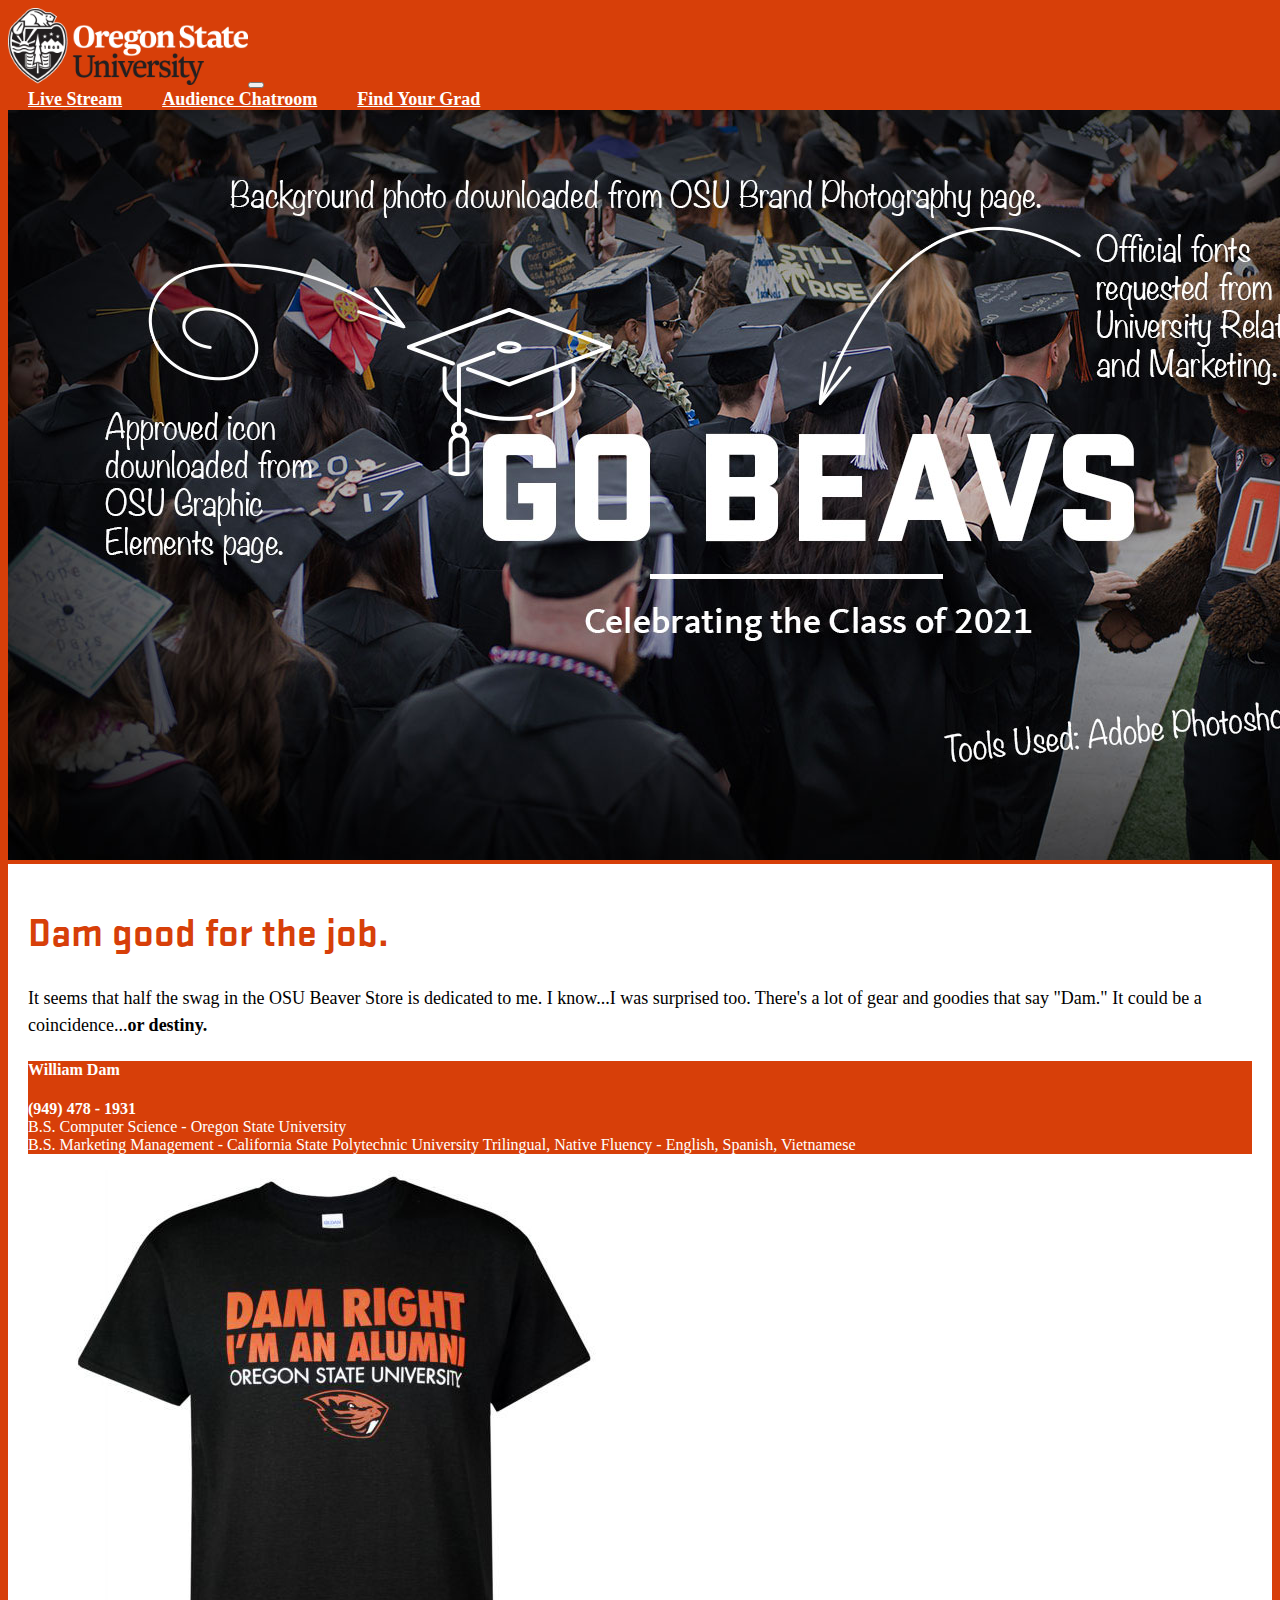
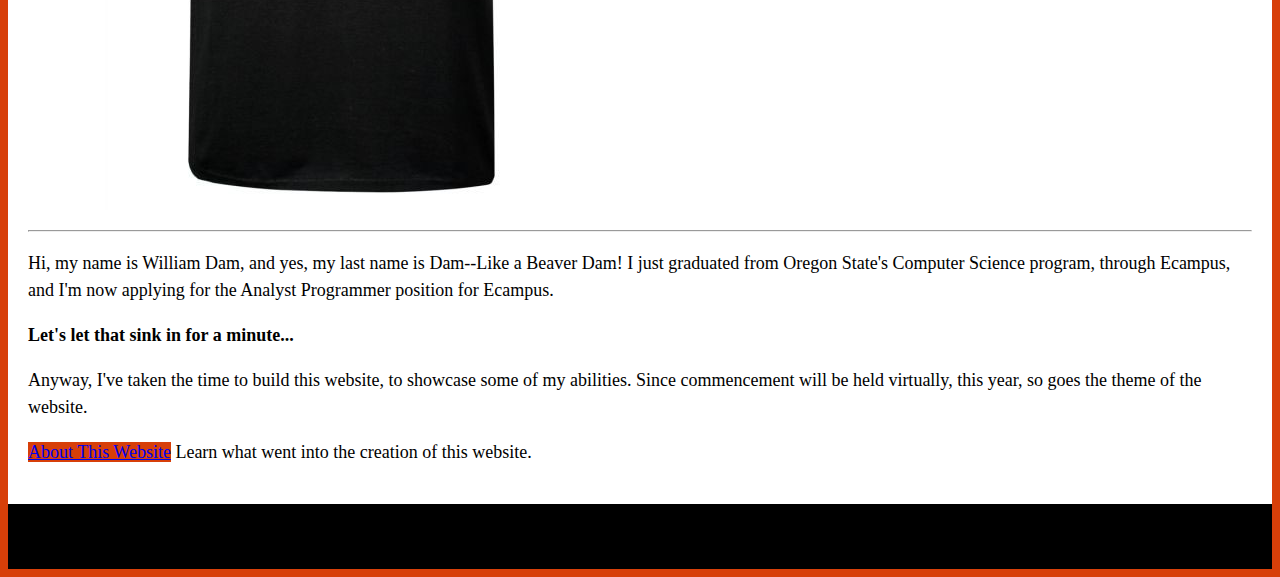
==== index.html @ 92db49fc "first commit" ====
<!DOCTYPE html>
<html lang="en">
<head>
  <meta charset="UTF-8">
  <meta http-equiv="X-UA-Compatible" content="IE=edge">
  <meta name="viewport" content="width=device-width, initial-scale=1.0">
  <meta name="robots" content="noindex">
  <link href="https://cdn.jsdelivr.net/npm/bootstrap@5.0.0-beta3/dist/css/bootstrap.min.css" rel="stylesheet" integrity="sha384-eOJMYsd53ii+scO/bJGFsiCZc+5NDVN2yr8+0RDqr0Ql0h+rP48ckxlpbzKgwra6" crossorigin="anonymous">
  <link rel="stylesheet" href="css/osu_branding.css">
  <title>OSU Graduation - 2021</title>
  <link rel="shortcut icon" href="https://communications.oregonstate.edu/sites/all/themes/doug_fir/favicon.ico" type="image/vnd.microsoft.icon">
</head>
<body class="osu-orange-bg">
  
  <script src="js/nav.js"></script>

  <header>
    <div id="carouselExampleControls" class="carousel slide" data-ride="carousel">
      <div class="carousel-inner">
        <div class="carousel-item active">
          <img class="d-block w-100" src="images/go-beavs-cover-markup.jpg" alt="First slide">
        </div>
    </div>
  </header>
  
  <div class="container">
    <div class="jumbotron jumbotron-home m-4 rounded">
      <div class="row justify-content-start">
      <div class="col-md-6">
        <h1 class="display-4">Dam good for the job.</h1>
        <p class="lead">It seems that half the swag in the OSU Beaver Store is dedicated to me.  
          I know...I was surprised too.  There's a lot of gear and goodies that say "Dam."  
          It could be a coincidence...<strong>or destiny.</strong></p>
          <div class="alert osu-orange-bg light-text" role="alert">
            <h4>William Dam</h4>
            <strong>(949) 478 - 1931</strong><br>
            B.S. Computer Science - Oregon State University<br>
            B.S. Marketing Management - California State Polytechnic University
            Trilingual, Native Fluency - English, Spanish, Vietnamese
          </div>
      </div>
      <figure class="col-md-3">
        <a href="https://osubeaverstore.com/mens-black-dam-right-alumni-tee-black.html" target="_blank">
          <img class="img-fluid" src="images/dam-alumni-shirt.jpg" alt="OSU T-Shirt reads Dam Right I'm an Alumni">
        </a>
      </figure>
    </div>
      <hr class="my-4">
      <p>Hi, my name is William Dam, and yes, my last name is Dam--Like a Beaver Dam! I just graduated from Oregon State's 
      Computer Science program, through Ecampus, and I'm now applying for the Analyst Programmer position for Ecampus. 
      </p>
      <p>
      <strong>Let's let that sink in for a minute...</strong>
      </p>
      <p>
      Anyway, I've taken the time to build this website, to showcase some of my abilities. Since commencement will be held
      virtually, this year, so goes the theme of the website.</p>
      <p class="lead">
        <a class="btn btn-primary btn-lg" href="about.html" role="button">About This Website</a>
        Learn what went into the creation of this website.
      </p>
    </div>
  </div>

  <script src="js/footer.js"></script>
  <script src="https://cdn.jsdelivr.net/npm/bootstrap@5.0.0-beta3/dist/js/bootstrap.bundle.min.js" integrity="sha384-JEW9xMcG8R+pH31jmWH6WWP0WintQrMb4s7ZOdauHnUtxwoG2vI5DkLtS3qm9Ekf" crossorigin="anonymous"></script>
  </body>
</html>
---- css/osu_branding.css ----
@import url('https://fonts.googleapis.com/css?family=Graduate&display=swap');

/** Generated by FG **/
@font-face {
	font-family: 'Conv_Stratum2-Bold';
	src: url('fonts/Stratum2-Bold.eot');
	src: local('☺'), url('fonts/Stratum2-Bold.woff') format('woff'), url('fonts/Stratum2-Bold.ttf') format('truetype'), url('fonts/Stratum2-Bold.svg') format('svg');
	font-weight: normal;
	font-style: normal;
}

.jumbotron-home {
    background-color: #ffffff !important;
    padding: 20px 20px 20px 20px !important;
}

h1 {
    color: #D73F09;
    font-family: 'Conv_Stratum2-Bold', Arial, sans-serif;
    font-size: 40px !important;
}

p {
    font-size: 18px;
    line-height: 1.5;
}

.light-text {
    color: #ffffff;
}

.osu-orange {
    color: #D73F09;
}

.osu-orange-bg {
    background-color: #D73F09;
}

.nav-logo {
    width: 240px;
    height: auto;
}

.bg-primary {
    background-color: #D73F09 !important;
}

.btn-primary {
    background-color: #D73F09 !important;
    border: none !important;
}

.btn-primary:hover {
    background-color: #000000 !important;
}

.btn-light {
    color: #D73F09;
    border: none !important;
}
.btn-light:hover {
    color: #ffffff;
    background-color: #000000;
}

.bg-black {
    background-color: #000000;
}

.nav-item {
    font-weight: 600;
    font-size: 18px;
    color: #ffffff !important;
    padding: 0px 20px 0px 20px !important;
}

a.active {
    color: #000000 !important;
}

.nav-item:hover {
    color: #000000 !important;
}

.no-margin-bottom {
    margin-bottom: 0px;
}

.osu-footer {
    background-color: #000000;
    padding: 10px 0px 10px 0px;
}

.message-bar {
    position: absolute;
    bottom: 0px;
    width: 90%;
    margin-bottom: 20px;
}

#chat-area {
    min-height: 450px;
    max-height: 550px;
    outline-style: solid;
    outline-color: #D73F09;
    outline-width: 2px;
}

.chat-box {
    max-height: 375px;
}
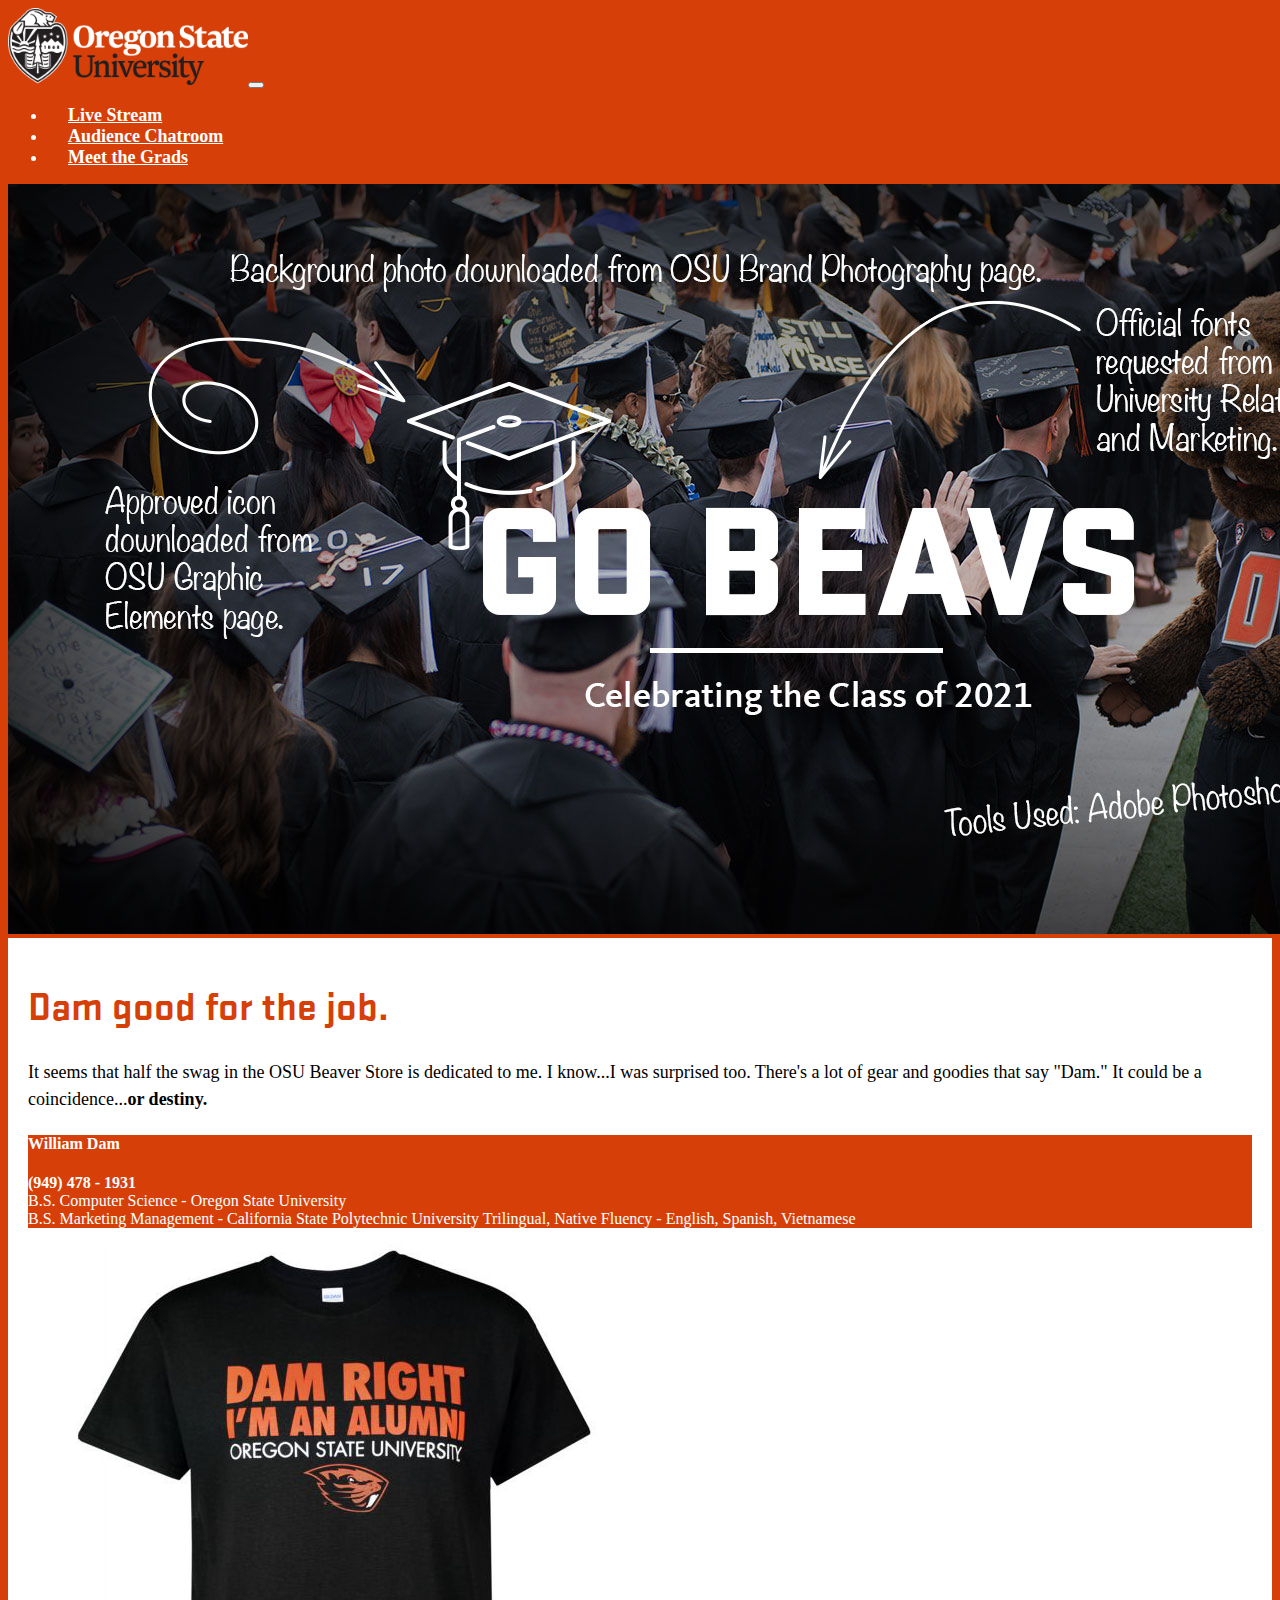
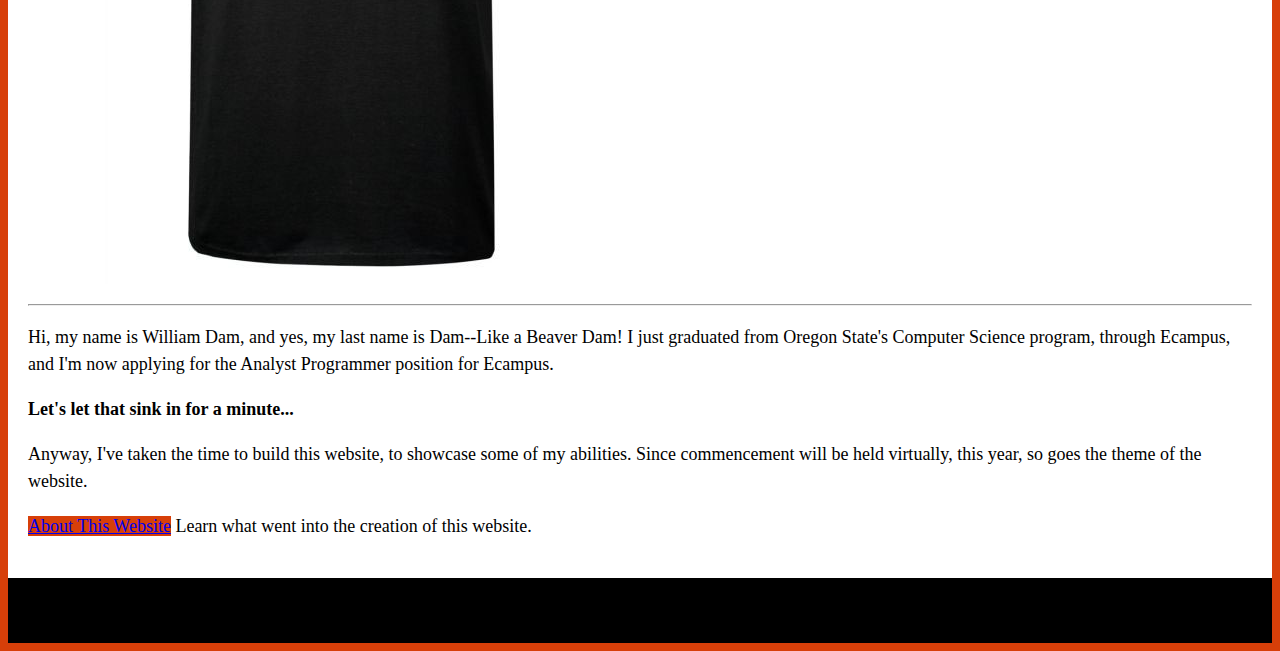
==== commit 187148d5: "3 columns and header footer for graduates.html" ====
--- a/index.html
+++ b/index.html
@@ -40,7 +40,7 @@
           </div>
       </div>
       <figure class="col-md-3">
-        <a href="https://osubeaverstore.com/mens-black-dam-right-alumni-tee-black.html" target="_blank">
+        <a href="https://osubeaverstore.com/search.html?Search=dam" target="_blank">
           <img class="img-fluid" src="images/dam-alumni-shirt.jpg" alt="OSU T-Shirt reads Dam Right I'm an Alumni">
         </a>
       </figure>
--- a/css/osu_branding.css
+++ b/css/osu_branding.css
@@ -23,6 +23,10 @@
 p {
     font-size: 18px;
     line-height: 1.5;
+}
+
+.navbar-dark a {
+    color: #ffffff !important;
 }
 
 .light-text {
@@ -109,4 +113,8 @@
 
 .chat-box {
     max-height: 375px;
+}
+
+.min-body-height {
+    min-height: 600px;
 }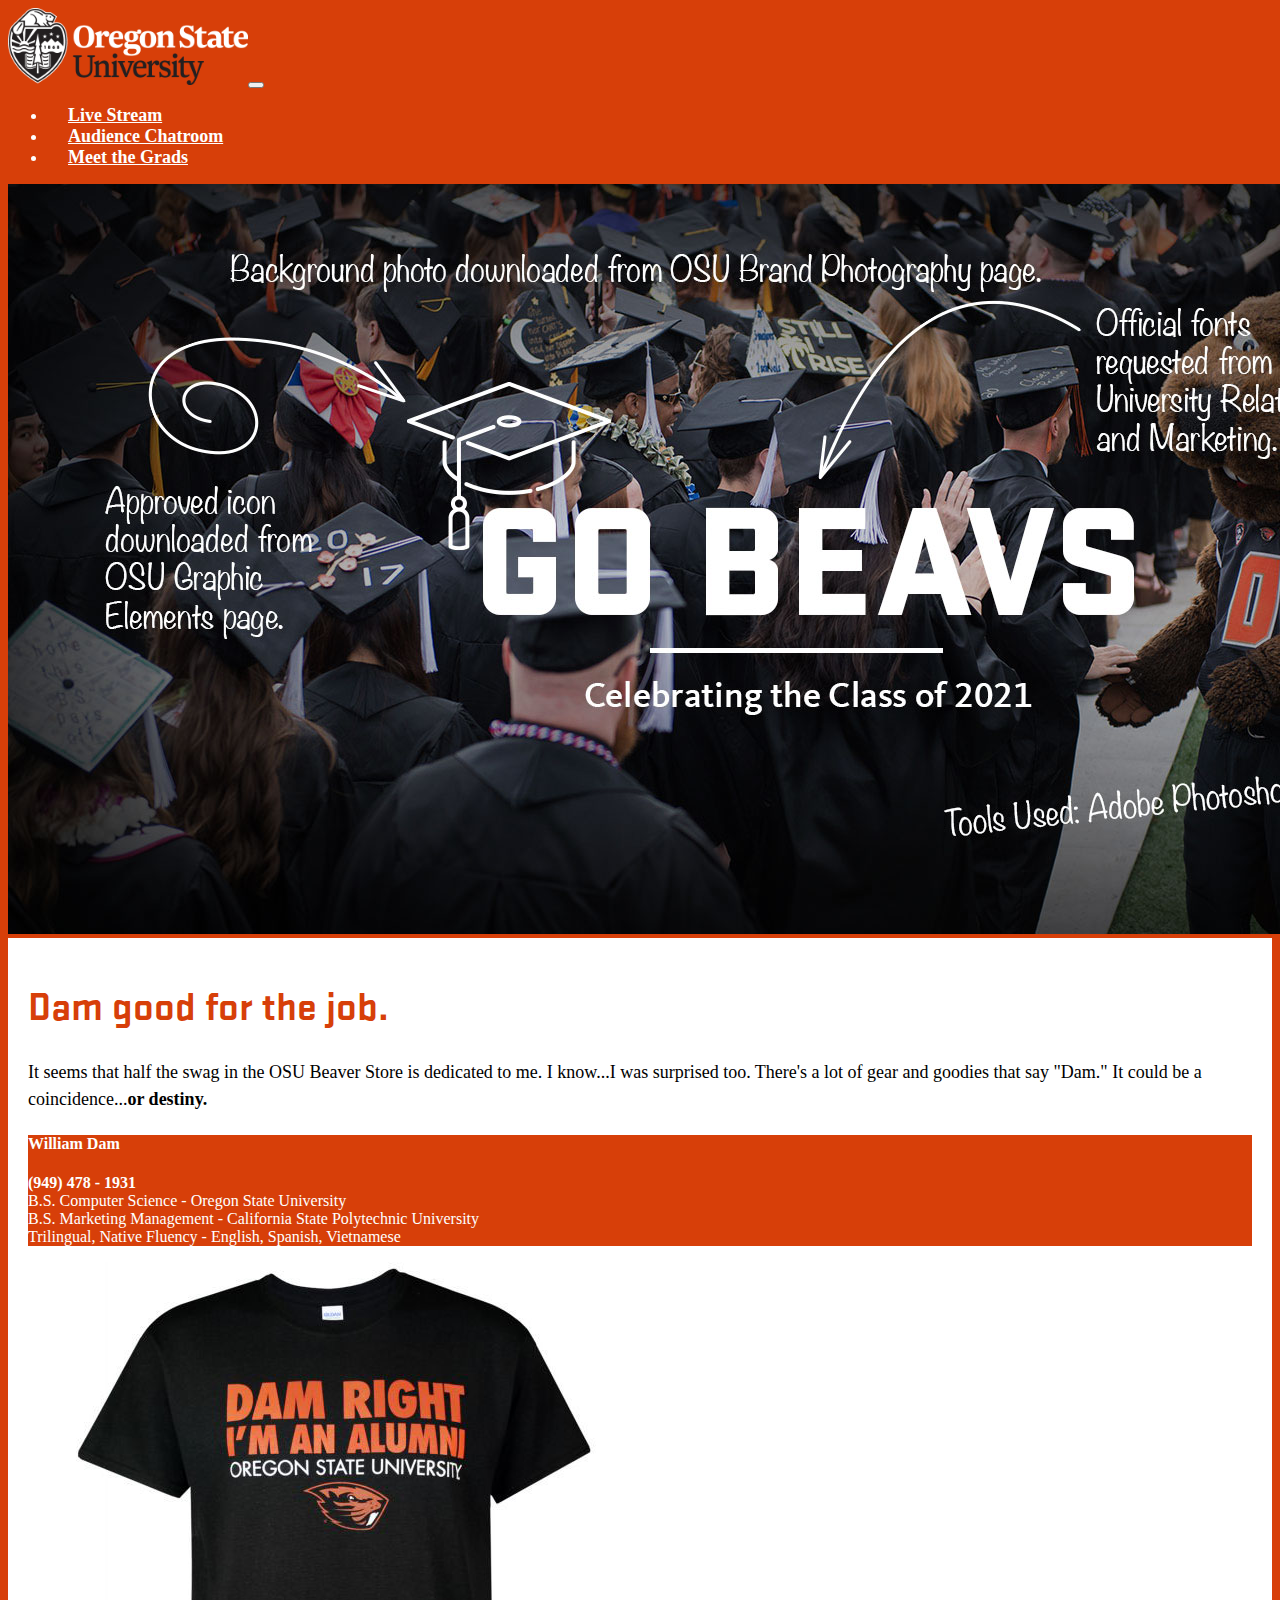
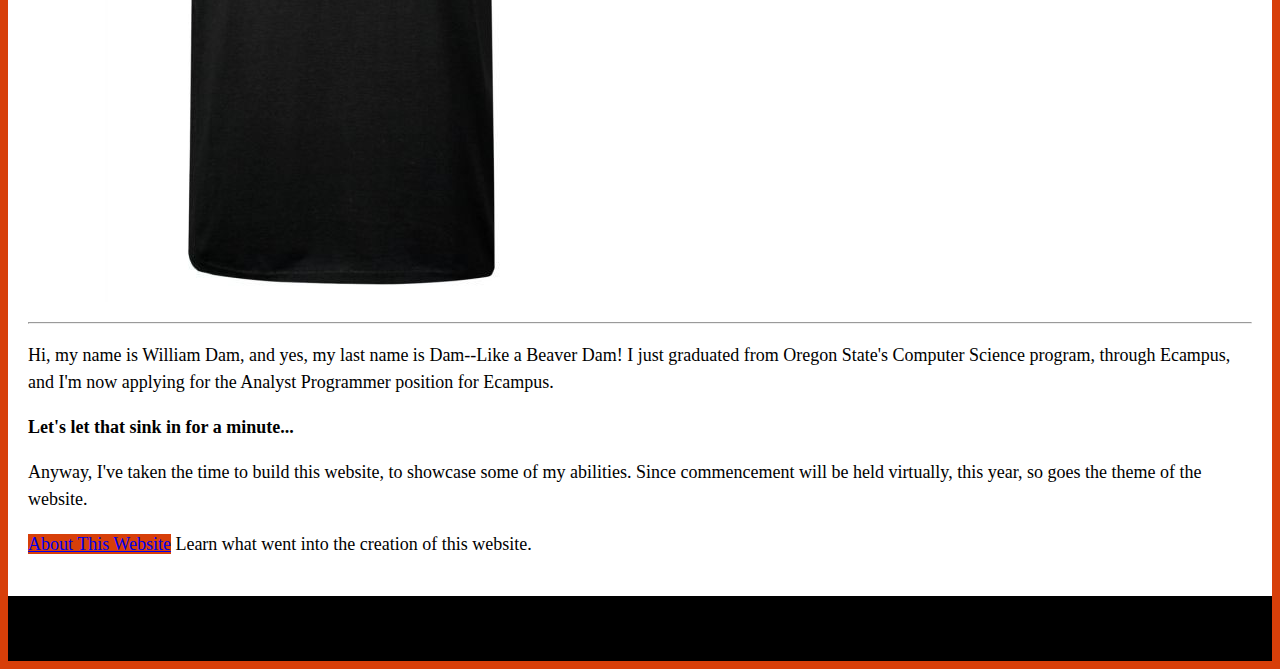
==== commit f57b2712: "Line break in profile card.  Github app link." ====
--- a/index.html
+++ b/index.html
@@ -35,7 +35,7 @@
             <h4>William Dam</h4>
             <strong>(949) 478 - 1931</strong><br>
             B.S. Computer Science - Oregon State University<br>
-            B.S. Marketing Management - California State Polytechnic University
+            B.S. Marketing Management - California State Polytechnic University<br>
             Trilingual, Native Fluency - English, Spanish, Vietnamese
           </div>
       </div>
@@ -56,7 +56,7 @@
       Anyway, I've taken the time to build this website, to showcase some of my abilities. Since commencement will be held
       virtually, this year, so goes the theme of the website.</p>
       <p class="lead">
-        <a class="btn btn-primary btn-lg" href="about.html" role="button">About This Website</a>
+        <a class="btn btn-primary btn-lg" href="/about" role="button">About This Website</a>
         Learn what went into the creation of this website.
       </p>
     </div>
